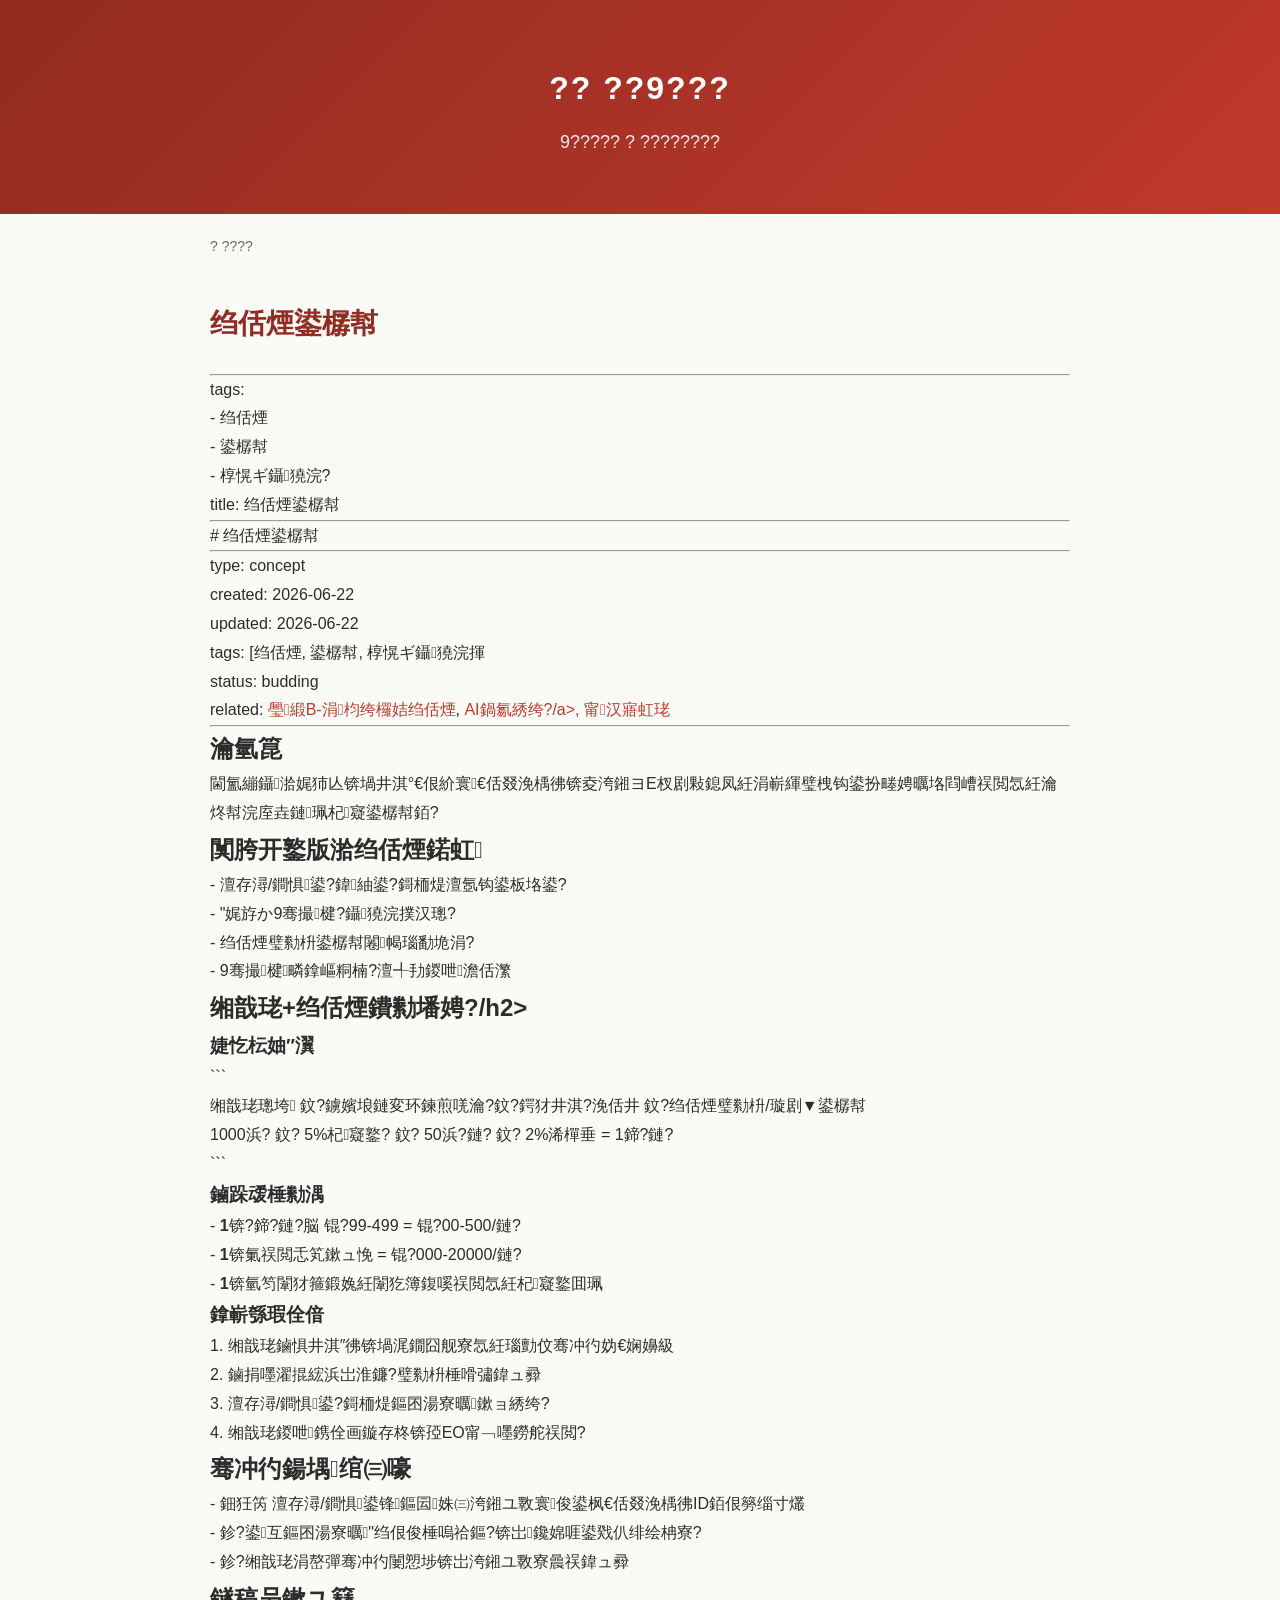
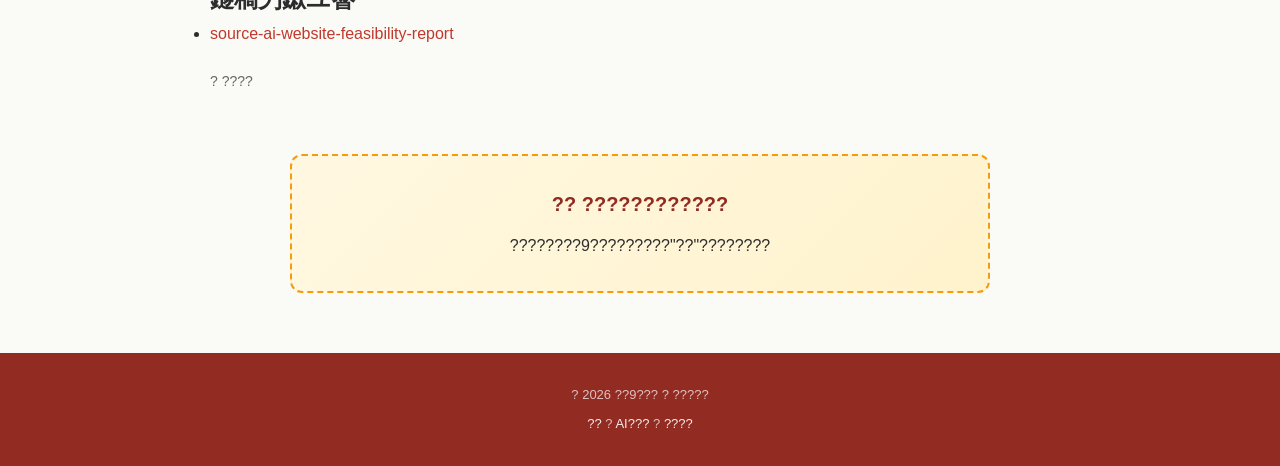
==== articles/????.html @ b90fac03 "??9?????? v1.0 - ?????????????? - 11?????? - ???????prompts" ====
<!DOCTYPE html>
<html lang="zh-CN">
<head>
<meta charset="UTF-8">
<meta name="viewport" content="width=device-width, initial-scale=1.0">
<title>绉佸煙鍙樼幇</title>
<link rel="stylesheet" href="../style.css">
</head>
<body>

<header>
  <h1>?? ??9???</h1>
  <p class="tagline">9????? ? ????????</p>
</header>

<div class="container">
  <a href="../index.html" class="back-link">? ????</a>

  <article style="margin-top:20px">
    <h1 style="font-size:28px;color:var(--primary-dark);margin-bottom:24px">绉佸煙鍙樼幇</h1>
<hr>
<p>tags:</p>
<p>- 绉佸煙</p>
<p>- 鍙樼幇</p>
<p>- 椁愰ギ鑷獟浣?</p>
<p>title: 绉佸煙鍙樼幇</p>
<hr>

<p># 绉佸煙鍙樼幇</p>

<hr>
<p>type: concept</p>
<p>created: 2026-06-22</p>
<p>updated: 2026-06-22</p>
<p>tags: [绉佸煙, 鍙樼幇, 椁愰ギ鑷獟浣揮</p>
<p>status: budding</p>
<p>related: <a href="璺緞B-涓枃绔欏姞绉佸煙.html">璺緞B-涓枃绔欏姞绉佸煙</a>, <a href="AI鍋氱綉绔?html">AI鍋氱綉绔?/a>, <a href="甯汉寤虹珯.html">甯汉寤虹珯</a></p>
<hr>

<h2>瀹氫箟</h2>

<p>閫氳繃鑷湁娓犻亾锛堝井淇°€佷紒寰€佸叕浼楀彿锛夌洿鎺ヨЕ杈剧敤鎴凤紝涓嶄緷璧栧钩鍙扮畻娉曞垎閰嶆祦閲忥紝瀹炵幇浣庢垚鏈珮杞寲鍙樼幇銆?</p>

<h2>闃胯开鐜版湁绉佸煙鍩虹</h2>

<p>- 澶存潯/鐧惧鍙?鍏紬鍙?鎶栭煶澶氬钩鍙板垎鍙?</p>
<p>- "娓斿か9骞撮楗?鑷獟浣撲汉璁?</p>
<p>- 绉佸煙璧勬枡鍙樼幇闂幆瑙勫垝涓?</p>
<p>- 9骞撮楗疄鎿嶇粡楠?澶╃劧鍐呭澹佸瀿</p>

<h2>缃戠珯+绉佸煙鐨勬墦娉?/h2>

<h3>婕忔枟妯″瀷</h3>

<p>```</p>
<p>缃戠珯璁垮 鈫?鐪嬪埌鏈変环鍊煎唴瀹?鈫?鍔犲井淇?浼佸井 鈫?绉佸煙璧勬枡/璇剧▼鍙樼幇</p>
<p>  1000浜? 鈫?   5%杞寲鐜?   鈫?  50浜?鏈? 鈫? 2%浠樿垂 = 1鍗?鏈?</p>
<p>```</p>

<h3>鏀跺叆棰勬湡</h3>

<p>- <strong>1</strong>锛?鍗?鏈?脳 锟?99-499 = 锟?00-500/鏈?</p>
<p>- <strong>1</strong>锛氭祦閲忎笂鏉ュ悗 = 锟?000-20000/鏈?</p>
<p>- <strong>1</strong>锛氫笉闈犲箍鍛婏紝闈犵簿鍑嗘祦閲忥紝杞寲鐜囬珮</p>

<h3>鎿嶄綔瑕佺偣</h3>

<p>1. 缃戠珯鏀惧井淇″彿锛堝浘鐗囧舰寮忥紝瑙勯伩骞冲彴妫€娴嬶級</p>
<p>2. 鏀捐嚜濯掍綋浜岀淮鐮?璧勬枡棰嗗彇鍏ュ彛</p>
<p>3. 澶存潯/鐧惧鍙?鎶栭煶鏂囨湯寮曞鏉ョ綉绔?</p>
<p>4. 缃戠珯鍐呭鎸佺画鏇存柊锛孲EO甯﹁嚜鐒舵祦閲?</p>

<h2>骞冲彴鍚堣绾㈢嚎</h2>

<p>- 鈿狅笍 澶存潯/鐧惧鍙锋鏂囩姝㈢洿鎺ユ斁寰俊鍙枫€佸叕浼楀彿ID銆佷簩缁寸爜</p>
<p>- 鉁?鍙互鏂囨湯寮曞"绉佷俊棰嗚祫鏂?锛岀鑱婂啀鍙戣仈绯绘柟寮?</p>
<p>- 鉁?缃戠珯涓嶅彈骞冲彴闄愬埗锛岀洿鎺ユ斁寮曟祦鍏ュ彛</p>

<h2>鐩稿叧鏉ユ簮</h2>

<ul>
<li><a href="source-ai-website-feasibility-report.html">source-ai-website-feasibility-report</a></li>
</ul>
  </article>

  <a href="../index.html" class="back-link">? ????</a>
</div>

<div class="private-domain" style="margin:40px auto;max-width:700px">
  <h3>?? ????????????</h3>
  <p>????????9?????????"??"????????</p>
</div>

<footer>
  <p>? 2026 ??9??? ? ?????</p>
  <p style="margin-top:6px"><a href="../index.html">??</a> ? <a href="AI???.html">AI???</a> ? <a href="????.html">????</a></p>
</footer>

</body>
</html>
---- style.css ----
/* 渔夫9年餐饮 - 餐饮创业知识库 */
:root {
    --primary: #C0392B;
    --primary-dark: #922B21;
    --bg: #FAFAF7;
    --card: #FFFFFF;
    --text: #2C2C2C;
    --text-light: #666;
    --border: #E8E5DF;
    --accent: #F39C12;
    --green: #27AE60;
}

* { margin: 0; padding: 0; box-sizing: border-box; }

body {
    font-family: -apple-system, BlinkMacSystemFont, "Segoe UI", "PingFang SC", "Microsoft YaHei", sans-serif;
    background: var(--bg);
    color: var(--text);
    line-height: 1.8;
    font-size: 16px;
}

a { color: var(--primary); text-decoration: none; }
a:hover { text-decoration: underline; }

/* Header */
header {
    background: linear-gradient(135deg, var(--primary-dark), var(--primary));
    color: white;
    padding: 60px 20px 40px;
    text-align: center;
}
header h1 { font-size: 32px; margin-bottom: 8px; letter-spacing: 2px; }
header .tagline { font-size: 18px; opacity: 0.9; margin-bottom: 16px; }
header .subtitle { font-size: 14px; opacity: 0.7; }

/* Container */
.container { max-width: 900px; margin: 0 auto; padding: 0 20px; }

/* Hero CTA */
.hero-cta {
    background: white;
    border: 2px solid var(--accent);
    border-radius: 12px;
    padding: 30px;
    margin: -30px auto 40px;
    max-width: 700px;
    text-align: center;
    box-shadow: 0 4px 20px rgba(0,0,0,0.08);
}
.hero-cta h3 { color: var(--primary); font-size: 20px; margin-bottom: 12px; }
.hero-cta p { color: var(--text-light); margin-bottom: 8px; font-size: 15px; }
.hero-cta .highlight { color: var(--primary); font-weight: bold; }

/* Section */
section { margin: 50px 0; }
section h2 {
    font-size: 24px;
    color: var(--primary-dark);
    border-left: 4px solid var(--primary);
    padding-left: 14px;
    margin-bottom: 24px;
}

/* Card Grid */
.card-grid { display: grid; grid-template-columns: repeat(auto-fill, minmax(260px, 1fr)); gap: 20px; }
.card {
    background: var(--card);
    border: 1px solid var(--border);
    border-radius: 10px;
    padding: 24px;
    transition: box-shadow 0.2s, transform 0.2s;
}
.card:hover { box-shadow: 0 4px 16px rgba(0,0,0,0.1); transform: translateY(-2px); }
.card h3 { font-size: 18px; margin-bottom: 10px; color: var(--primary-dark); }
.card p { font-size: 14px; color: var(--text-light); }
.card .tag {
    display: inline-block;
    background: #FDEBD0;
    color: var(--accent);
    font-size: 12px;
    padding: 2px 10px;
    border-radius: 20px;
    margin-top: 10px;
}

/* Article list */
.article-list { list-style: none; }
.article-list li {
    background: var(--card);
    border: 1px solid var(--border);
    border-radius: 8px;
    padding: 18px 24px;
    margin-bottom: 12px;
    transition: box-shadow 0.2s;
}
.article-list li:hover { box-shadow: 0 2px 12px rgba(0,0,0,0.06); }
.article-list a { font-size: 17px; font-weight: 600; }
.article-list .desc { font-size: 14px; color: var(--text-light); margin-top: 4px; }

/* Flow steps */
.flow-steps { display: grid; grid-template-columns: repeat(auto-fit, minmax(180px, 1fr)); gap: 16px; }
.flow-step {
    background: white;
    border: 1px solid var(--border);
    border-radius: 10px;
    padding: 20px;
    text-align: center;
}
.flow-step .num {
    display: inline-block;
    width: 36px; height: 36px;
    line-height: 36px;
    background: var(--primary);
    color: white;
    border-radius: 50%;
    font-weight: bold;
    margin-bottom: 10px;
}
.flow-step h4 { font-size: 15px; margin-bottom: 6px; }
.flow-step p { font-size: 13px; color: var(--text-light); }

/* Private domain section */
.private-domain {
    background: linear-gradient(135deg, #FFF8E1, #FFF3CD);
    border: 2px dashed var(--accent);
    border-radius: 12px;
    padding: 30px;
    text-align: center;
    margin: 30px 0;
}
.private-domain h3 { color: var(--primary-dark); font-size: 20px; margin-bottom: 10px; }
.private-domain .contact-box {
    display: inline-block;
    background: white;
    border: 1px solid var(--border);
    border-radius: 8px;
    padding: 16px 32px;
    margin: 10px;
    font-size: 14px;
}
.private-domain .contact-box strong { color: var(--primary); font-size: 18px; }

/* Table */
.table-wrap { overflow-x: auto; margin: 20px 0; }
table { width: 100%; border-collapse: collapse; font-size: 14px; }
th, td { border: 1px solid var(--border); padding: 10px 14px; text-align: left; }
th { background: var(--primary-dark); color: white; font-weight: 600; }
tr:nth-child(even) { background: #faf8f5; }

/* Quote */
blockquote {
    border-left: 4px solid var(--accent);
    background: #FFFDF5;
    padding: 16px 24px;
    margin: 20px 0;
    font-style: italic;
    color: #555;
    border-radius: 0 8px 8px 0;
}

/* Footer */
footer {
    background: var(--primary-dark);
    color: rgba(255,255,255,0.7);
    text-align: center;
    padding: 30px 20px;
    margin-top: 60px;
    font-size: 13px;
}
footer a { color: rgba(255,255,255,0.9); }

/* Responsive */
@media (max-width: 600px) {
    header { padding: 40px 16px 30px; }
    header h1 { font-size: 24px; }
    .hero-cta { margin: -20px 16px 30px; padding: 20px; }
    .card-grid { grid-template-columns: 1fr; }
}

/* Back link */
.back-link { display: inline-block; margin: 20px 0; font-size: 14px; color: var(--text-light); }

/* Strong emphasis */
.emphasis { color: var(--primary); font-weight: bold; }
.green-text { color: var(--green); font-weight: bold; }
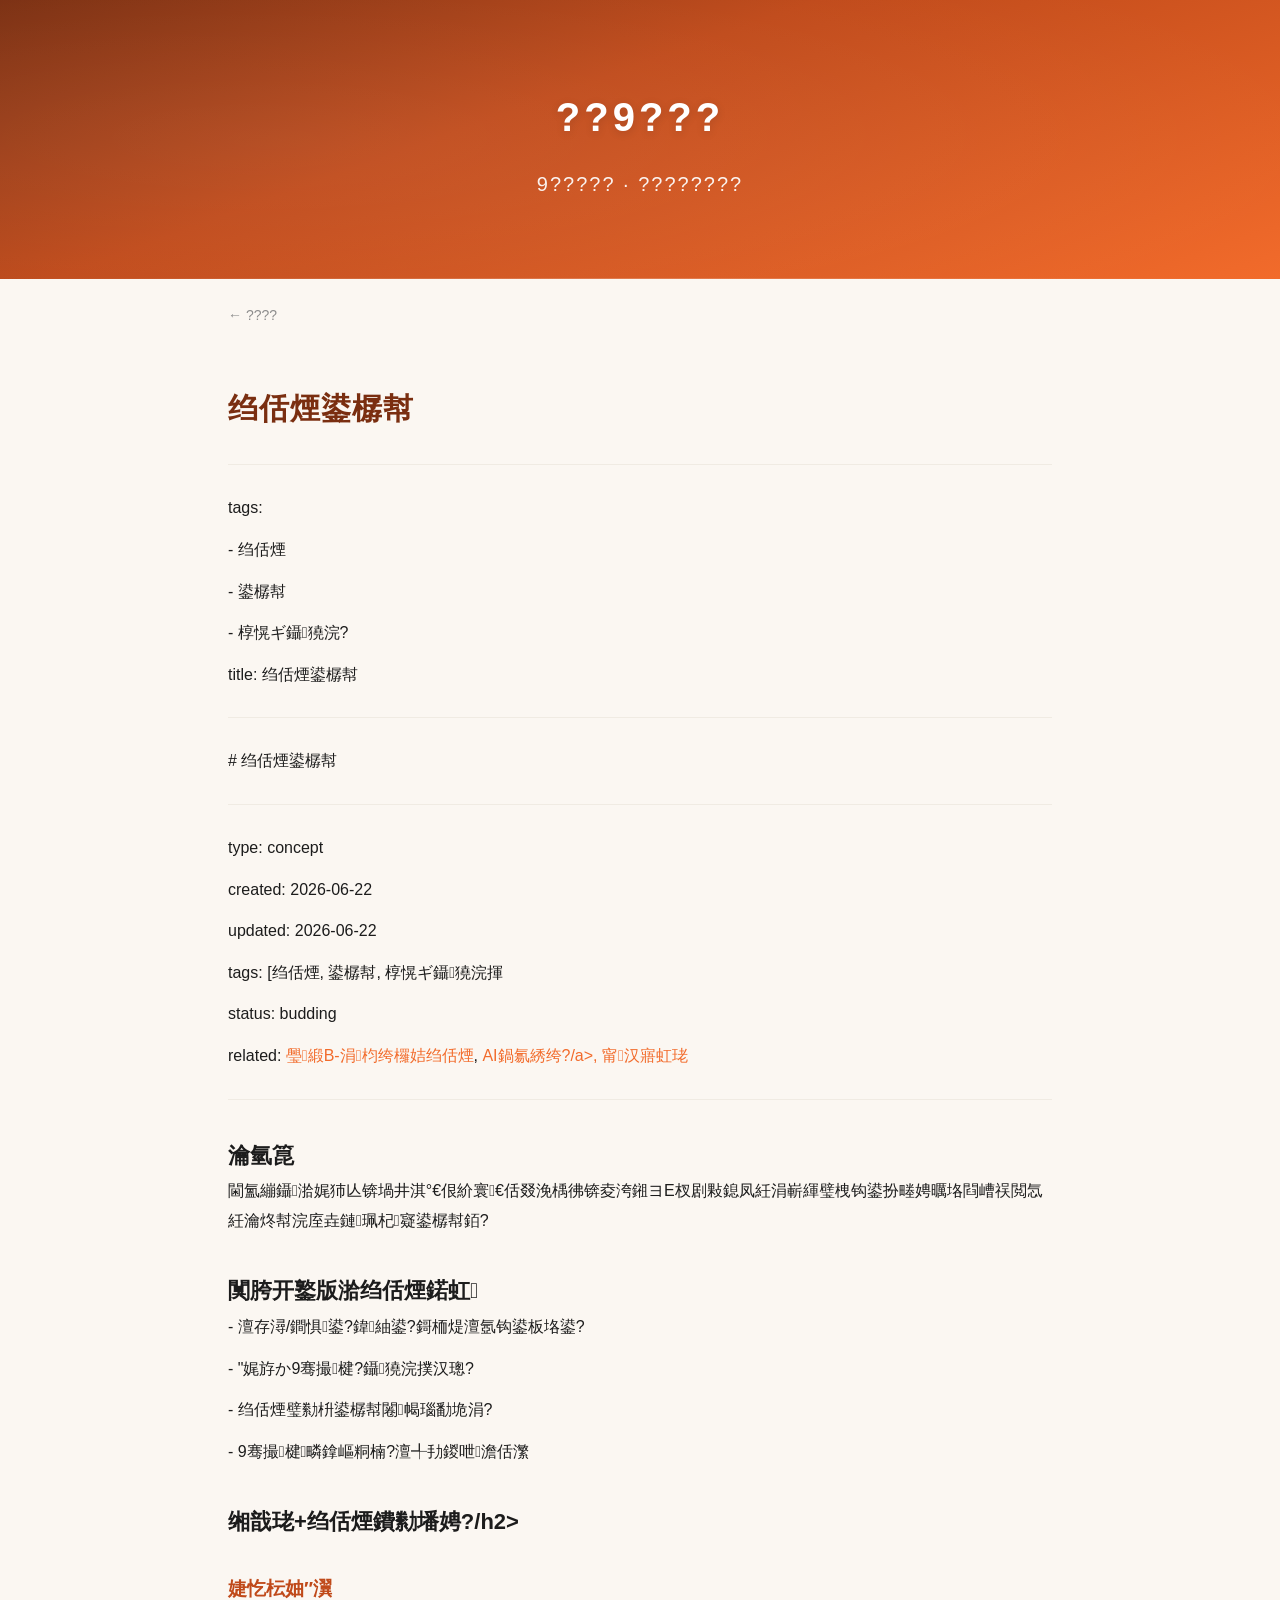
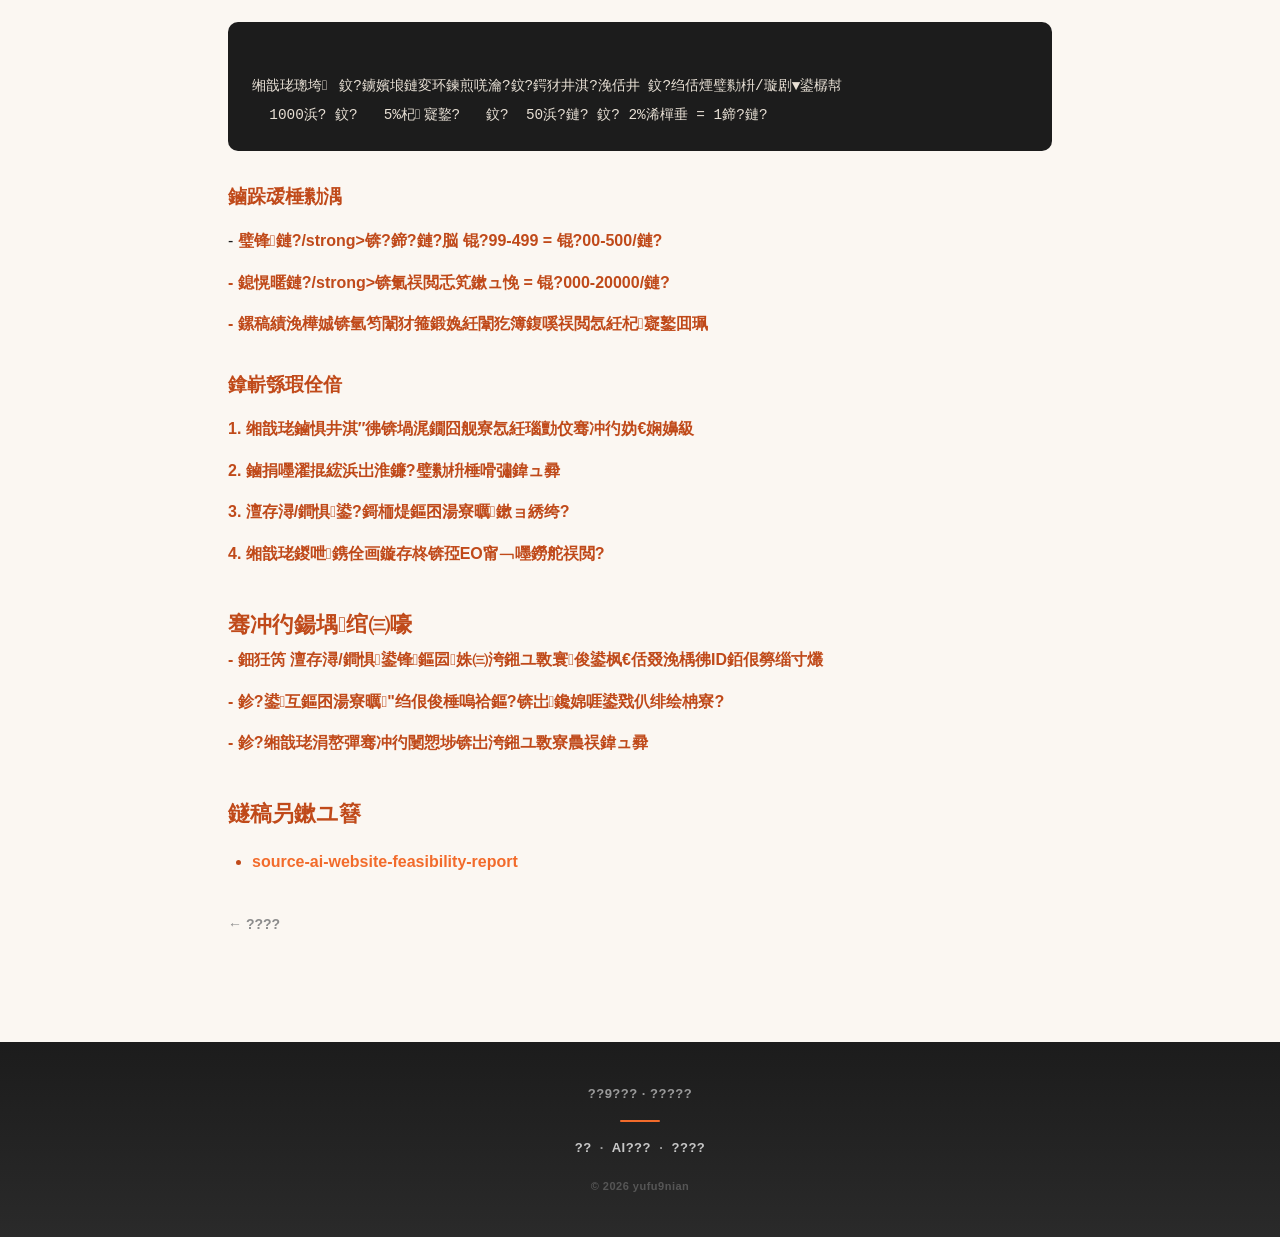
==== commit 27ac7976: "v2.0 ???????? - ??:Hermes Orange #F26B2B ?????? - ??:??????????????????? - ??:?????,?????" ====
--- a/articles/????.html
+++ b/articles/????.html
@@ -3,21 +3,21 @@
 <head>
 <meta charset="UTF-8">
 <meta name="viewport" content="width=device-width, initial-scale=1.0">
-<title>绉佸煙鍙樼幇</title>
+<title>绉佸煙鍙樼幇 ? ??9??????</title>
 <link rel="stylesheet" href="../style.css">
 </head>
 <body>
 
 <header>
-  <h1>?? ??9???</h1>
-  <p class="tagline">9????? ? ????????</p>
+  <h1>??9???</h1>
+  <p class="tagline">9????? &middot; ????????</p>
 </header>
 
 <div class="container">
-  <a href="../index.html" class="back-link">? ????</a>
+  <a href="../index.html" class="back-link">&larr; ????</a>
 
-  <article style="margin-top:20px">
-    <h1 style="font-size:28px;color:var(--primary-dark);margin-bottom:24px">绉佸煙鍙樼幇</h1>
+  <article style="margin-top:28px">
+    <h1 style="font-size:30px;color:var(--hermes-dark);margin-bottom:28px;font-weight:700;letter-spacing:1px">绉佸煙鍙樼幇</h1>
 <hr>
 <p>tags: </p>
@@ -64,19 +64,16 @@
 
 <h3>婕忔枟妯″瀷</h3>
 
-<p>```-</p>
-<p>缃戠珯璁垮 鈫?鐪嬪埌鏈変环鍊煎唴瀹?鈫?鍔犲井淇?浼佸井 鈫?绉佸煙璧勬枡/璇剧▼鍙樼幇-</p>
-<p>  1000浜? 鈫?   5%杞寲鐜?   鈫?  50浜?鏈? 鈫? 2%浠樿垂 = 1鍗?鏈?</p>
-<p>```-</p>
+<pre><code>
+缃戠珯璁垮 鈫?鐪嬪埌鏈変环鍊煎唴瀹?鈫?鍔犲井淇?浼佸井 鈫?绉佸煙璧勬枡/璇剧▼鍙樼幇
+  1000浜? 鈫?   5%杞寲鐜?   鈫?  50浜?鏈? 鈫? 2%浠樿垂 = 1鍗?鏈?
+</code></pre>
 
 <h3>鏀跺叆棰勬湡</h3>
 
-<p>- <strong>1</strong>锛?鍗?鏈?脳 锟?99-499 = 锟?00-500/鏈?</p>
-<p>- <strong>1</strong>锛氭祦閲忎笂鏉ュ悗 = 锟?000-20000/鏈?</p>
-<p>- <strong>1</strong>锛氫笉闈犲箍鍛婏紝闈犵簿鍑嗘祦閲忥紝杞寲鐜囬珮+<p>- <strong>璧锋鏈?/strong>锛?鍗?鏈?脳 锟?99-499 = 锟?00-500/鏈?</p>
+<p>- <strong>鎴愰暱鏈?/strong>锛氭祦閲忎笂鏉ュ悗 = 锟?000-20000/鏈?</p>
+<p>- <strong>鏍稿績浼樺娍</strong>锛氫笉闈犲箍鍛婏紝闈犵簿鍑嗘祦閲忥紝杞寲鐜囬珮 </p>
 
 <h3>鎿嶄綔瑕佺偣</h3>
@@ -103,17 +100,14 @@
 </ul>
   </article>
 
-  <a href="../index.html" class="back-link">? ????</a>
-</div>
-
-<div class="private-domain" style="margin:40px auto;max-width:700px">
-  <h3>?? ????????????</h3>
-  <p>????????9?????????"??"????????</p>
+  <a href="../index.html" class="back-link">&larr; ????</a>
 </div>
 
 <footer>
-  <p>? 2026 ??9??? ? ?????</p>
-  <p style="margin-top:6px"><a href="../index.html">??</a> ? <a href="AI???.html">AI???</a> ? <a href="????.html">????</a></p>
+  <p>??9??? &middot; ?????</p>
+  <div class="footer-divider"></div>
+  <p style="margin-top:6px"><a href="../index.html">??</a> &nbsp;&middot;&nbsp; <a href="AI???.html">AI???</a> &nbsp;&middot;&nbsp; <a href="????.html">????</a></p>
+  <p style="margin-top:16px;font-size:11px;opacity:0.4">&copy; 2026 yufu9nian</p>
 </footer>
 
 </body>
--- a/style.css
+++ b/style.css
@@ -1,187 +1,394 @@
-/* 渔夫9年餐饮 - 餐饮创业知识库 */
+/* ═══════════════════════════════════════
+   渔夫9年餐饮 · 餐饮创业知识库
+   主色：爱马仕橙  ·  衬色：暖杏米
+   ═══════════════════════════════════════ */
+
 :root {
-    --primary: #C0392B;
-    --primary-dark: #922B21;
-    --bg: #FAFAF7;
-    --card: #FFFFFF;
-    --text: #2C2C2C;
-    --text-light: #666;
-    --border: #E8E5DF;
-    --accent: #F39C12;
-    --green: #27AE60;
+    --hermes:       #F26B2B;
+    --hermes-deep:  #C04A1A;
+    --hermes-dark:  #7A2E10;
+    --hermes-light: #FFF2E8;
+    --hermes-glow:  #FFECE0;
+    --warm-cream:   #FDF9F4;
+    --warm-bg:      #FBF7F2;
+    --card:         #FFFFFF;
+    --text:         #1C1C1C;
+    --text-mid:     #4A4A4A;
+    --text-light:   #8C8C8C;
+    --border:       #E8E0D5;
+    --border-light: #F0EBE3;
+    --gold:         #C8963E;
+    --gold-light:   #FDF0D5;
+    --green:        #2D8C4A;
+    --shadow-sm:    0 1px 3px rgba(0,0,0,0.04);
+    --shadow-md:    0 4px 20px rgba(0,0,0,0.06);
+    --shadow-lg:    0 8px 40px rgba(0,0,0,0.08);
 }
 
 * { margin: 0; padding: 0; box-sizing: border-box; }
 
 body {
-    font-family: -apple-system, BlinkMacSystemFont, "Segoe UI", "PingFang SC", "Microsoft YaHei", sans-serif;
-    background: var(--bg);
+    font-family: "PingFang SC", "Microsoft YaHei", "Hiragino Sans GB", -apple-system, sans-serif;
+    background: var(--warm-bg);
     color: var(--text);
-    line-height: 1.8;
+    line-height: 1.85;
     font-size: 16px;
-}
-
-a { color: var(--primary); text-decoration: none; }
-a:hover { text-decoration: underline; }
-
-/* Header */
+    -webkit-font-smoothing: antialiased;
+}
+
+/* ── Links ── */
+a { color: var(--hermes); text-decoration: none; transition: color 0.2s; }
+a:hover { color: var(--hermes-deep); }
+
+/* ── Header ── */
 header {
-    background: linear-gradient(135deg, var(--primary-dark), var(--primary));
+    background: linear-gradient(160deg, var(--hermes-dark) 0%, var(--hermes-deep) 40%, var(--hermes) 100%);
     color: white;
-    padding: 60px 20px 40px;
-    text-align: center;
-}
-header h1 { font-size: 32px; margin-bottom: 8px; letter-spacing: 2px; }
-header .tagline { font-size: 18px; opacity: 0.9; margin-bottom: 16px; }
-header .subtitle { font-size: 14px; opacity: 0.7; }
-
-/* Container */
-.container { max-width: 900px; margin: 0 auto; padding: 0 20px; }
-
-/* Hero CTA */
+    padding: 80px 20px 60px;
+    text-align: center;
+    position: relative;
+    overflow: hidden;
+}
+header::before {
+    content: "";
+    position: absolute;
+    top: -50%; left: -20%;
+    width: 140%; height: 200%;
+    background: radial-gradient(ellipse at 30% 50%, rgba(255,255,255,0.06) 0%, transparent 60%);
+    pointer-events: none;
+}
+header::after {
+    content: "";
+    position: absolute;
+    bottom: 0; left: 0; right: 0;
+    height: 1px;
+    background: linear-gradient(90deg, transparent, rgba(255,255,255,0.2), transparent);
+}
+header h1 {
+    font-size: 40px;
+    font-weight: 700;
+    letter-spacing: 4px;
+    margin-bottom: 12px;
+    text-shadow: 0 2px 8px rgba(0,0,0,0.15);
+}
+header .tagline {
+    font-size: 20px;
+    font-weight: 300;
+    opacity: 0.92;
+    letter-spacing: 2px;
+    margin-bottom: 16px;
+}
+header .subtitle {
+    font-size: 14px;
+    opacity: 0.65;
+    letter-spacing: 3px;
+    text-transform: uppercase;
+}
+
+/* ── Container ── */
+.container { max-width: 880px; margin: 0 auto; padding: 0 28px; }
+
+/* ── Hero CTA ── */
 .hero-cta {
     background: white;
-    border: 2px solid var(--accent);
-    border-radius: 12px;
-    padding: 30px;
-    margin: -30px auto 40px;
-    max-width: 700px;
-    text-align: center;
-    box-shadow: 0 4px 20px rgba(0,0,0,0.08);
-}
-.hero-cta h3 { color: var(--primary); font-size: 20px; margin-bottom: 12px; }
-.hero-cta p { color: var(--text-light); margin-bottom: 8px; font-size: 15px; }
-.hero-cta .highlight { color: var(--primary); font-weight: bold; }
-
-/* Section */
-section { margin: 50px 0; }
+    border: 1px solid var(--border);
+    border-radius: 16px;
+    padding: 40px 36px;
+    margin: -40px auto 50px;
+    max-width: 680px;
+    text-align: center;
+    box-shadow: var(--shadow-lg);
+    position: relative;
+}
+.hero-cta::before {
+    content: "";
+    position: absolute;
+    top: 0; left: 50%; transform: translateX(-50%);
+    width: 60px; height: 3px;
+    background: var(--hermes);
+    border-radius: 0 0 4px 4px;
+}
+.hero-cta h3 {
+    color: var(--hermes-deep);
+    font-size: 22px;
+    margin-bottom: 14px;
+    font-weight: 700;
+}
+.hero-cta p { color: var(--text-mid); margin-bottom: 10px; font-size: 15px; }
+.hero-cta .highlight {
+    color: var(--hermes);
+    font-weight: 700;
+    font-size: 16px;
+    background: var(--hermes-light);
+    display: inline-block;
+    padding: 6px 20px;
+    border-radius: 24px;
+}
+
+/* ── Section ── */
+section { margin: 60px 0; }
 section h2 {
-    font-size: 24px;
-    color: var(--primary-dark);
-    border-left: 4px solid var(--primary);
-    padding-left: 14px;
-    margin-bottom: 24px;
-}
-
-/* Card Grid */
-.card-grid { display: grid; grid-template-columns: repeat(auto-fill, minmax(260px, 1fr)); gap: 20px; }
+    font-size: 26px;
+    color: var(--hermes-dark);
+    border-left: none;
+    padding-left: 0;
+    margin-bottom: 28px;
+    font-weight: 700;
+    letter-spacing: 1px;
+    display: flex;
+    align-items: center;
+    gap: 12px;
+}
+section h2::before {
+    content: "";
+    display: inline-block;
+    width: 4px; height: 26px;
+    background: var(--hermes);
+    border-radius: 2px;
+}
+
+/* ── Card Grid ── */
+.card-grid { display: grid; grid-template-columns: repeat(auto-fill, minmax(250px, 1fr)); gap: 24px; }
 .card {
     background: var(--card);
-    border: 1px solid var(--border);
-    border-radius: 10px;
-    padding: 24px;
-    transition: box-shadow 0.2s, transform 0.2s;
-}
-.card:hover { box-shadow: 0 4px 16px rgba(0,0,0,0.1); transform: translateY(-2px); }
-.card h3 { font-size: 18px; margin-bottom: 10px; color: var(--primary-dark); }
-.card p { font-size: 14px; color: var(--text-light); }
+    border: 1px solid var(--border-light);
+    border-radius: 14px;
+    padding: 28px 24px;
+    transition: box-shadow 0.3s, transform 0.3s, border-color 0.3s;
+    position: relative;
+    overflow: hidden;
+}
+.card::after {
+    content: "";
+    position: absolute;
+    top: 0; left: 0; right: 0;
+    height: 3px;
+    background: linear-gradient(90deg, var(--hermes), var(--gold));
+    opacity: 0;
+    transition: opacity 0.3s;
+}
+.card:hover {
+    box-shadow: var(--shadow-lg);
+    transform: translateY(-4px);
+    border-color: var(--border);
+}
+.card:hover::after { opacity: 1; }
+.card h3 { font-size: 18px; margin-bottom: 12px; color: var(--hermes-dark); font-weight: 700; }
+.card p { font-size: 14px; color: var(--text-mid); line-height: 1.7; }
 .card .tag {
     display: inline-block;
-    background: #FDEBD0;
-    color: var(--accent);
+    background: var(--hermes-light);
+    color: var(--hermes);
     font-size: 12px;
-    padding: 2px 10px;
+    padding: 4px 14px;
     border-radius: 20px;
-    margin-top: 10px;
-}
-
-/* Article list */
-.article-list { list-style: none; }
+    margin-top: 12px;
+    font-weight: 600;
+    letter-spacing: 0.5px;
+}
+
+/* ── Article List ── */
+.article-list { list-style: none; display: flex; flex-direction: column; gap: 10px; }
 .article-list li {
     background: var(--card);
-    border: 1px solid var(--border);
-    border-radius: 8px;
-    padding: 18px 24px;
-    margin-bottom: 12px;
-    transition: box-shadow 0.2s;
-}
-.article-list li:hover { box-shadow: 0 2px 12px rgba(0,0,0,0.06); }
-.article-list a { font-size: 17px; font-weight: 600; }
-.article-list .desc { font-size: 14px; color: var(--text-light); margin-top: 4px; }
-
-/* Flow steps */
-.flow-steps { display: grid; grid-template-columns: repeat(auto-fit, minmax(180px, 1fr)); gap: 16px; }
+    border: 1px solid var(--border-light);
+    border-radius: 12px;
+    padding: 20px 28px;
+    transition: all 0.25s;
+    display: flex;
+    align-items: center;
+    gap: 16px;
+}
+.article-list li:hover {
+    box-shadow: var(--shadow-md);
+    border-color: var(--hermes);
+    border-left: 3px solid var(--hermes);
+    padding-left: 25px;
+}
+.article-list li::before {
+    content: "→";
+    color: var(--hermes);
+    font-size: 18px;
+    font-weight: 700;
+    flex-shrink: 0;
+}
+.article-list .text { flex: 1; }
+.article-list a {
+    font-size: 17px;
+    font-weight: 700;
+    color: var(--text);
+    transition: color 0.2s;
+}
+.article-list a:hover { color: var(--hermes); }
+.article-list .desc { font-size: 13px; color: var(--text-light); margin-top: 3px; }
+
+/* ── Flow Steps ── */
+.flow-steps { display: grid; grid-template-columns: repeat(auto-fit, minmax(160px, 1fr)); gap: 18px; }
 .flow-step {
     background: white;
-    border: 1px solid var(--border);
-    border-radius: 10px;
-    padding: 20px;
-    text-align: center;
-}
+    border: 1px solid var(--border-light);
+    border-radius: 14px;
+    padding: 28px 18px;
+    text-align: center;
+    transition: box-shadow 0.3s;
+}
+.flow-step:hover { box-shadow: var(--shadow-md); }
 .flow-step .num {
-    display: inline-block;
-    width: 36px; height: 36px;
-    line-height: 36px;
-    background: var(--primary);
+    display: inline-flex;
+    align-items: center;
+    justify-content: center;
+    width: 44px; height: 44px;
+    background: var(--hermes);
     color: white;
     border-radius: 50%;
-    font-weight: bold;
-    margin-bottom: 10px;
-}
-.flow-step h4 { font-size: 15px; margin-bottom: 6px; }
-.flow-step p { font-size: 13px; color: var(--text-light); }
-
-/* Private domain section */
+    font-weight: 800;
+    font-size: 18px;
+    margin-bottom: 14px;
+    box-shadow: 0 4px 12px rgba(242,107,43,0.3);
+}
+.flow-step h4 { font-size: 15px; margin-bottom: 8px; color: var(--hermes-dark); font-weight: 700; }
+.flow-step p { font-size: 13px; color: var(--text-mid); line-height: 1.7; }
+
+/* ── Private Domain ── */
 .private-domain {
-    background: linear-gradient(135deg, #FFF8E1, #FFF3CD);
-    border: 2px dashed var(--accent);
-    border-radius: 12px;
-    padding: 30px;
-    text-align: center;
-    margin: 30px 0;
-}
-.private-domain h3 { color: var(--primary-dark); font-size: 20px; margin-bottom: 10px; }
+    background: linear-gradient(160deg, #FFFDF8, #FFF8ED);
+    border: 1px solid var(--gold-light);
+    border-radius: 16px;
+    padding: 40px 36px;
+    text-align: center;
+    margin: 40px 0;
+    position: relative;
+}
+.private-domain::before {
+    content: "";
+    position: absolute;
+    top: 0; left: 50%; transform: translateX(-50%);
+    width: 50px; height: 2px;
+    background: var(--gold);
+    border-radius: 0 0 4px 4px;
+}
+.private-domain h3 { color: var(--hermes-dark); font-size: 22px; margin-bottom: 12px; font-weight: 700; }
+.private-domain p { color: var(--text-mid); margin-bottom: 8px; }
 .private-domain .contact-box {
     display: inline-block;
     background: white;
     border: 1px solid var(--border);
-    border-radius: 8px;
-    padding: 16px 32px;
-    margin: 10px;
+    border-radius: 12px;
+    padding: 18px 40px;
+    margin: 14px 10px;
     font-size: 14px;
-}
-.private-domain .contact-box strong { color: var(--primary); font-size: 18px; }
-
-/* Table */
-.table-wrap { overflow-x: auto; margin: 20px 0; }
+    box-shadow: var(--shadow-sm);
+}
+.private-domain .contact-box strong { color: var(--hermes); font-size: 20px; font-weight: 700; }
+
+/* ── Tables ── */
+.table-wrap { overflow-x: auto; margin: 24px 0; border-radius: 12px; border: 1px solid var(--border-light); }
 table { width: 100%; border-collapse: collapse; font-size: 14px; }
-th, td { border: 1px solid var(--border); padding: 10px 14px; text-align: left; }
-th { background: var(--primary-dark); color: white; font-weight: 600; }
-tr:nth-child(even) { background: #faf8f5; }
-
-/* Quote */
+th, td { border-bottom: 1px solid var(--border-light); padding: 14px 18px; text-align: left; }
+th {
+    background: linear-gradient(180deg, var(--hermes-dark), var(--hermes-deep));
+    color: white;
+    font-weight: 700;
+    font-size: 13px;
+    letter-spacing: 1px;
+    text-transform: uppercase;
+}
+tr:last-child td { border-bottom: none; }
+tr:nth-child(even) td { background: #FDFAF6; }
+tr:hover td { background: var(--hermes-glow); }
+
+/* ── Blockquote ── */
 blockquote {
-    border-left: 4px solid var(--accent);
-    background: #FFFDF5;
-    padding: 16px 24px;
+    border-left: 3px solid var(--hermes);
+    background: var(--hermes-light);
+    padding: 18px 28px;
     margin: 20px 0;
     font-style: italic;
-    color: #555;
-    border-radius: 0 8px 8px 0;
-}
-
-/* Footer */
+    color: var(--hermes-dark);
+    border-radius: 0 10px 10px 0;
+    font-size: 15px;
+}
+blockquote p { margin: 0; }
+
+/* ── Article Content (for inner pages) ── */
+article h2 { font-size: 22px; margin-top: 36px; }
+article h3 { font-size: 19px; color: var(--hermes-deep); margin-top: 28px; margin-bottom: 12px; }
+article h4 { font-size: 16px; color: var(--text-mid); margin-top: 20px; }
+article p { margin-bottom: 12px; }
+article ul, article ol { margin: 12px 0 12px 24px; }
+article li { margin-bottom: 6px; }
+article code {
+    background: var(--hermes-light);
+    color: var(--hermes-deep);
+    padding: 2px 8px;
+    border-radius: 4px;
+    font-size: 0.9em;
+}
+article pre {
+    background: #1C1C1C;
+    color: #E8E0D5;
+    padding: 20px 24px;
+    border-radius: 10px;
+    overflow-x: auto;
+    margin: 16px 0;
+}
+article pre code {
+    background: none;
+    color: inherit;
+    padding: 0;
+}
+article hr {
+    border: none;
+    border-top: 1px solid var(--border-light);
+    margin: 28px 0;
+}
+article strong { color: var(--hermes-deep); }
+
+/* ── Footer ── */
 footer {
-    background: var(--primary-dark);
-    color: rgba(255,255,255,0.7);
-    text-align: center;
-    padding: 30px 20px;
-    margin-top: 60px;
+    background: linear-gradient(180deg, #1C1C1C, #2A2A2A);
+    color: rgba(255,255,255,0.55);
+    text-align: center;
+    padding: 40px 20px;
+    margin-top: 80px;
     font-size: 13px;
-}
-footer a { color: rgba(255,255,255,0.9); }
-
-/* Responsive */
-@media (max-width: 600px) {
-    header { padding: 40px 16px 30px; }
-    header h1 { font-size: 24px; }
-    .hero-cta { margin: -20px 16px 30px; padding: 20px; }
+    letter-spacing: 0.5px;
+}
+footer a { color: rgba(255,255,255,0.75); transition: color 0.2s; }
+footer a:hover { color: var(--hermes); }
+footer .footer-divider {
+    width: 40px; height: 2px;
+    background: var(--hermes);
+    margin: 14px auto;
+    border-radius: 1px;
+}
+
+/* ── Back Link ── */
+.back-link {
+    display: inline-flex;
+    align-items: center;
+    gap: 6px;
+    margin: 24px 0;
+    font-size: 14px;
+    color: var(--text-light);
+    transition: color 0.2s;
+}
+.back-link:hover { color: var(--hermes); }
+
+/* ── Emphasis ── */
+.emphasis { color: var(--hermes); font-weight: 700; }
+.green-text { color: var(--green); font-weight: 700; }
+.gold-text { color: var(--gold); }
+
+/* ── Responsive ── */
+@media (max-width: 640px) {
+    header { padding: 50px 16px 40px; }
+    header h1 { font-size: 28px; letter-spacing: 2px; }
+    header .tagline { font-size: 16px; }
+    .hero-cta { margin: -30px 12px 36px; padding: 24px 20px; }
+    .hero-cta h3 { font-size: 18px; }
     .card-grid { grid-template-columns: 1fr; }
-}
-
-/* Back link */
-.back-link { display: inline-block; margin: 20px 0; font-size: 14px; color: var(--text-light); }
-
-/* Strong emphasis */
-.emphasis { color: var(--primary); font-weight: bold; }
-.green-text { color: var(--green); font-weight: bold; }
+    .flow-steps { grid-template-columns: 1fr 1fr; }
+    section h2 { font-size: 22px; }
+    .article-list li { flex-direction: column; align-items: flex-start; gap: 6px; padding: 16px 20px; }
+}
